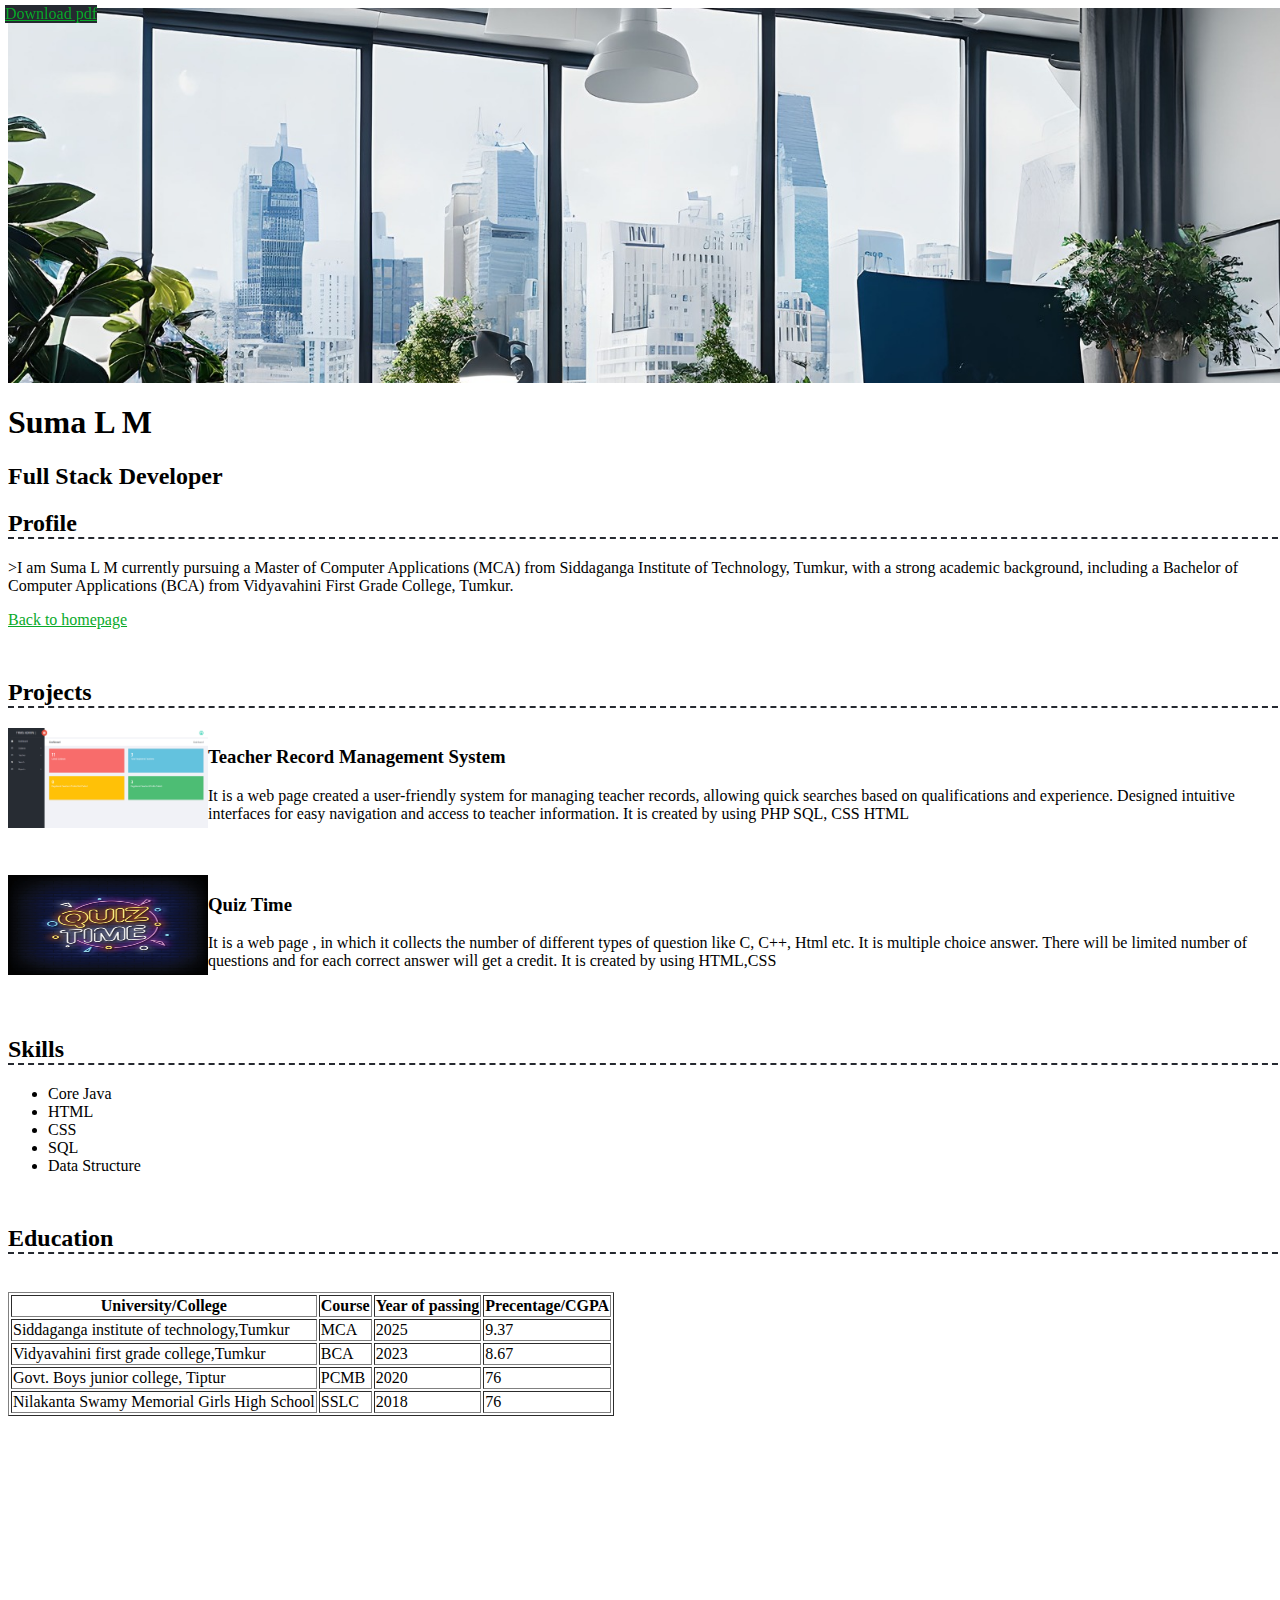
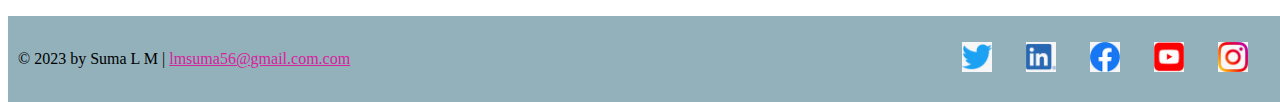
==== resume.html @ dc3380fc "Add files via upload" ====
<!DOCTYPE html>
<html lang="en">

<head>
  <meta charset="UTF-8">
  <meta name="viewport" content="width=device-width, initial-scale=1">
  <link rel="stylesheet" href="style.css">
  <title>resume page</title>
</head>

<body class="resume">
  <a class="btn download-link" href="../Suma l m .pdf">Download pdf

  </a>
  <!-- //  INTRO  // -->
  <header>
    <!-- Start content edits below this line. -->
    <h1>Suma L M</h1>
    <h2>Full Stack Developer</h2>

    <!-- End content edits here. -->
  </header>

  <main>
    <!-- //  PROFILE  // -->
    <section class="resume-section">
      <!-- Start content edits below this line. -->
      <h2>Profile</h2>
      <p>>I am Suma L M currently pursuing a Master of Computer Applications (MCA) from Siddaganga Institute of
        Technology,
        Tumkur, with a strong academic background, including a Bachelor of Computer Applications (BCA) from Vidyavahini
        First Grade College, Tumkur.</p>
      <a href="index.html">Back to homepage</a>

      <!-- End content edits here. -->
    </section>

    <!-- //  PROJECTS  // -->
    <section class="resume-section">
      <!-- Start content edits below this line. -->
      <h2>Projects</h2>
      <p></p>

      <!-- To add more items, copy this whole <section></section> block-->
      <section class="project-items">
        <img src="./TRMS.png" srcset="" alt="description of image" width="50px" height="100px">
        <h3>Teacher Record Management System</h3>
        <p>It is a web page created a user-friendly system for managing teacher records, allowing quick searches based
          on
          qualifications and experience.
          Designed intuitive interfaces for easy navigation and access to teacher information.
          It is created by using PHP SQL, CSS HTML</p>
        <br>
        <br>
        <img src="./quiz.jpg" srcset="" alt="description of image" width="50px" height="100px">
        <h3>Quiz Time</h3>
        <p> It is a web page , in which it collects the number of different types of question like C, C++, Html etc.
          It is multiple choice answer. There will be limited number of questions and for each correct answer will get a
          credit.
          It is created by using HTML,CSS</p>
      </section>

      <!-- End content edits here. -->
    </section>

    <!-- //  WORK EXPERIENCE  // -->
    <section class="resume-section">
      <!-- Start content edits below this line.  -->
      <h2>Skills</h2>

      <!-- To add more items, copy this whole <section></section> block -->
      <section>

        <ul>
          <li>Core Java</li>
          <li>HTML</li>
          <li>CSS</li>
          <li>SQL</li>
          <li>Data Structure</li>
        </ul>
      </section>

      <!-- End content edits here. -->
    </section>

    <!-- //  EDUCATION & CERTIFICATIONS  // -->
    <section class="resume-section">
      <!-- Start content edits below this line.  -->
      <h2>Education</h2>

      <!-- To add more items, copy this whole <section></section> block -->
      <section>
        <table border="1">
          <tr>
            <th>University/College</th>
            <th>Course</th>
            <th>Year of passing</th>
            <th>Precentage/CGPA</th>
          </tr>
          <tr>
            <td>Siddaganga institute of technology,Tumkur</td>
            <td>MCA</td>
            <td>2025</td>
            <td>9.37</td>
          </tr>
          <tr>
            <td>Vidyavahini first grade college,Tumkur</td>
            <td>BCA</td>
            <td>2023</td>
            <td>8.67</td>
          </tr>
          <tr>
            <td>Govt. Boys junior college, Tiptur</td>
            <td>PCMB</td>
            <td>2020</td>
            <td>76</td>
          </tr>
          <tr>
            <td>Nilakanta Swamy Memorial Girls High School</td>
            <td>SSLC</td>
            <td>2018</td>
            <td>76</td>
          </tr>
                  
        </table>

      </section>

      <!-- End content edits here. -->
    </section>
  </main>

  <!-- //  FOOTER INFO, SOCIAL MEDIA  // -->
  <footer>
    <!-- Start content edits below this line. -->
    <div class="footer">
      <p>© 2023 by Suma L M | <a href="lmsuma56@gmail.com">lmsuma56@gmail.com.com</a></p>

      <!-- Add or remove any networks. -->
      <ul class="tags">
        <li>
          <a href="https://www.twitter.com/" target="_blank"><img src="twitter.jpg" height="30" width="30"></a>
        </li>
        <li>
          <a href="https://www.linkdein.com/" target="_blank"><img src="linkdein.jpg" height="30" width="30"></a>
        </li>
        <li><a href="https://www.facebook.com/" target="_blank"><img src="facebook.jpg" height="30" width="30"></a></li>
        <li>
          <a href="https://www.youtube.com/" target="_blank"><img src="youtube.jpg" height="30" width="30"></a>
        </li>
        <li>
          <a href="https://www.instagram.com/" target="_blank"><img src="instagram.jpg" height="30" width="30"></a>
        </li>
      </ul>

      <!-- End content edits here. -->
    </div>
  </footer>
</body>

</html>
---- style.css ----
/* GLOBAL---------------*/
a{
    color:#09aa29;
}
a:hover{
    color: blanchedalmond;
}
footer a{
    color:rgb(215, 33, 157)
}
footer a:hover{
    color:rgb(219, 54, 234)
}
html{
    box-sizing: border-box;
}
*,*::before,*::after{
    box-sizing: inherit;
}
.btn{
background-color: #252930;
}
/* INDEX PAGE ---------------*/
.home{
    background-image: url(./dot.jpg);
  background-repeat: no-repeat;
  background-size:cover;
  display: flex;
  flex-direction:column ;
  
}

.home .content-wrapper
{
    background:#edebe6;
    flex: 1 0 auto;
    
}
.footer
{
    margin-top: 200px;
    background:#92b1bb;
    display: flex;
    justify-content: space-between;
    align-items:center; 
    padding: 10px;
   
}   

.tags{
    list-style-type: none;
    padding:0;
}
.tags li{
    display:inline-block;
    margin-right: 30px;
}
.tags img:hover{
    opacity: 0.0;
}
html,body{
    width:100%;
    height: 100%;
}
.content-wrapper{
    margin: 0 auto;
    width: 900px;
}
/* RESUME PAGE---------------*/
.resume header::before{
    background: url(./dot1.jpg);
    background-size:cover ;
    display:block;
    height: 375px;
    content:"";
}

.project-items{
    display: flow-root;
}
.project-items img{
    width:200px;
    float:left;
    margin-right: 0%;

}
.resume-section{
    margin-bottom: 50px;

}
.resume-section h2{
    border-bottom: 2px dashed #252930;
}
.download-link{
    position:fixed;
    top: 5px;
    left: 5px;
}
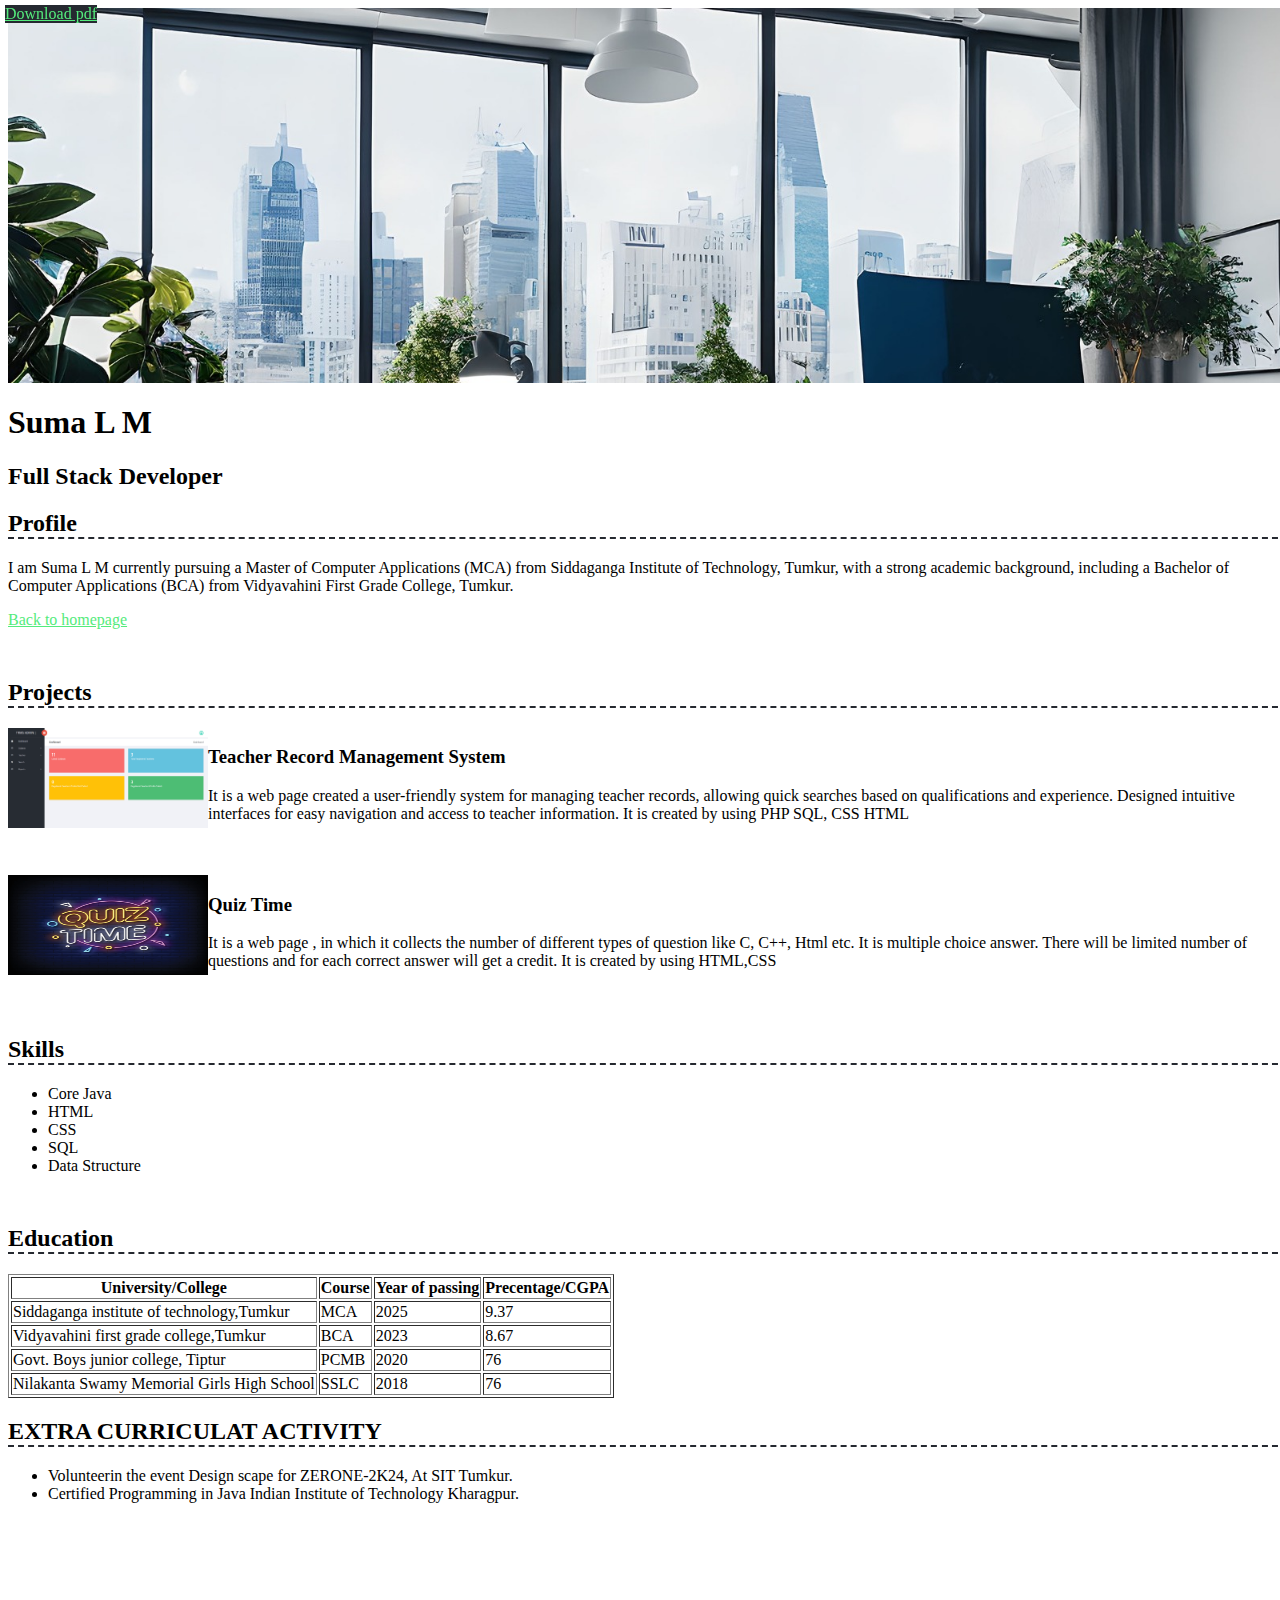
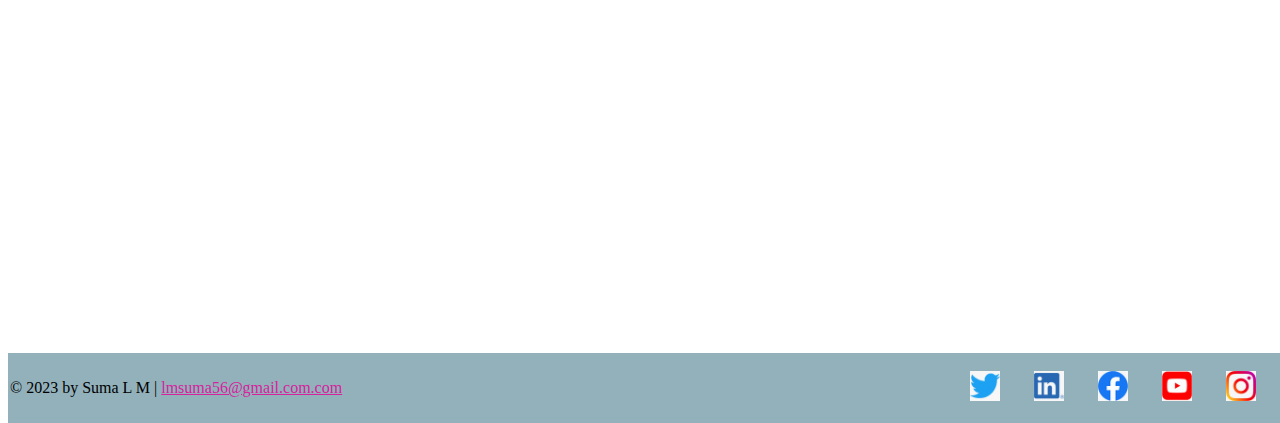
==== commit 7012fe83: "Add files via upload" ====
--- a/resume.html
+++ b/resume.html
@@ -9,7 +9,8 @@
 </head>
 
 <body class="resume">
-  <a class="btn download-link" href="../Suma l m .pdf">Download pdf
+  <div class="container">
+  <a class="btn download-link" href="./Suma l m .pdf">Download pdf
 
   </a>
   <!-- //  INTRO  // -->
@@ -26,7 +27,7 @@
     <section class="resume-section">
       <!-- Start content edits below this line. -->
       <h2>Profile</h2>
-      <p>>I am Suma L M currently pursuing a Master of Computer Applications (MCA) from Siddaganga Institute of
+      <p>I am Suma L M currently pursuing a Master of Computer Applications (MCA) from Siddaganga Institute of
         Technology,
         Tumkur, with a strong academic background, including a Bachelor of Computer Applications (BCA) from Vidyavahini
         First Grade College, Tumkur.</p>
@@ -121,10 +122,23 @@
             <td>2018</td>
             <td>76</td>
           </tr>
-                  
         </table>
+      </section>
+      <section class="resume-section">
+        <!-- Start content edits below this line.  -->
+        <h2>EXTRA CURRICULAT ACTIVITY</h2>
+  
+        <!-- To add more items, copy this whole <section></section> block -->
+        <section>
+          <ul><li>Volunteerin the event Design scape for ZERONE-2K24, At SIT Tumkur.</li>
+            <li>Certified Programming in Java Indian Institute of Technology Kharagpur.</li>
+          </ul>
+          
 
-      </section>
+
+
+
+
 
       <!-- End content edits here. -->
     </section>
@@ -156,6 +170,7 @@
       <!-- End content edits here. -->
     </div>
   </footer>
+  </div>
 </body>
 
 </html>--- a/style.css
+++ b/style.css
@@ -1,6 +1,6 @@
 /* GLOBAL---------------*/
 a{
-    color:#09aa29;
+    color:#54eb7c;
 }
 a:hover{
     color: blanchedalmond;
@@ -38,12 +38,12 @@
 }
 .footer
 {
-    margin-top: 200px;
+    margin-top: 450px;
     background:#92b1bb;
     display: flex;
     justify-content: space-between;
     align-items:center; 
-    padding: 10px;
+    padding: 2px;
    
 }   
 
@@ -65,6 +65,7 @@
 .content-wrapper{
     margin: 0 auto;
     width: 900px;
+    height:250px;
 }
 /* RESUME PAGE---------------*/
 .resume header::before{
@@ -96,8 +97,3 @@
     top: 5px;
     left: 5px;
 }
-
-
-
-
-
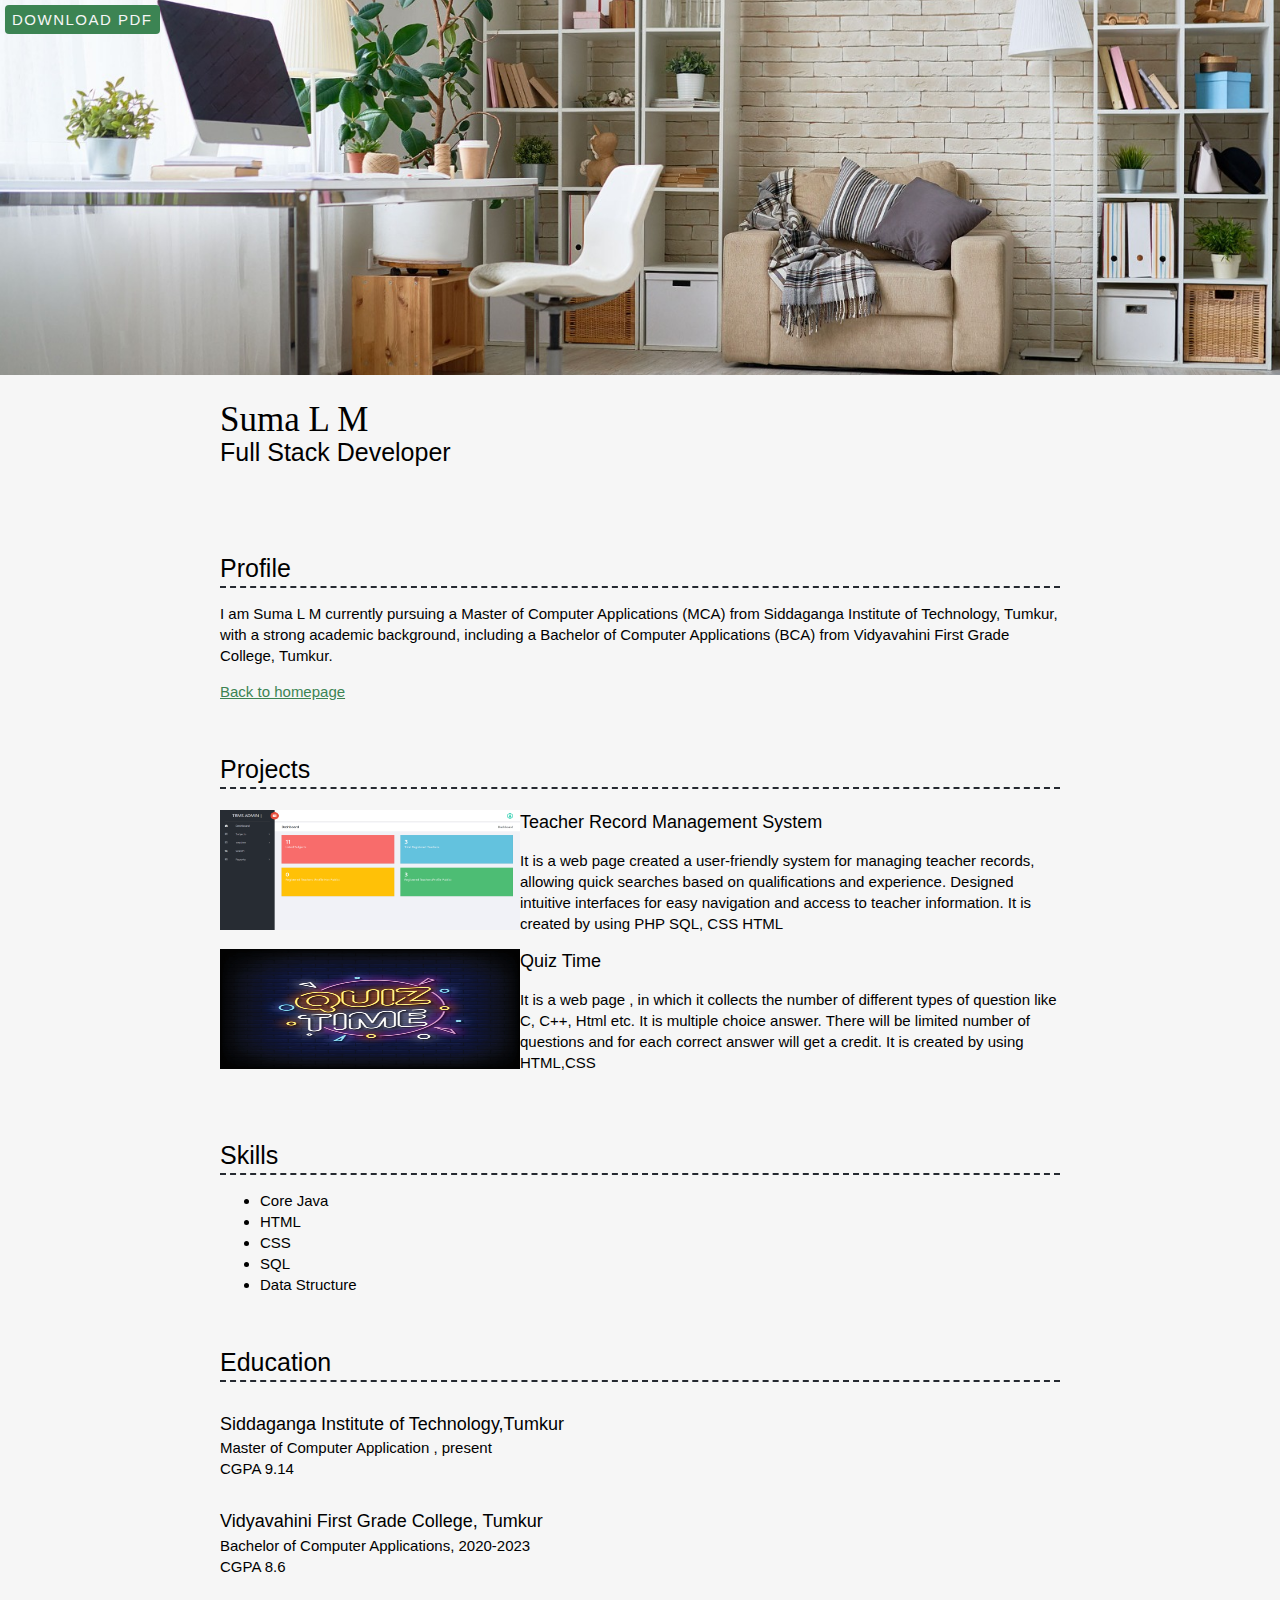
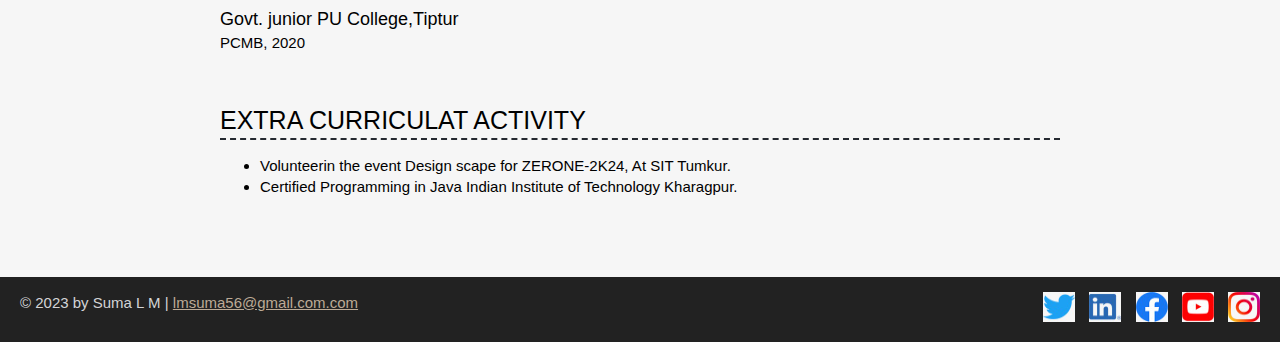
==== commit 5b524dde: "Add files via upload" ====
--- a/resume.html
+++ b/resume.html
@@ -9,20 +9,22 @@
 </head>
 
 <body class="resume">
-  <div class="container">
   <a class="btn download-link" href="./Suma l m .pdf">Download pdf
 
   </a>
   <!-- //  INTRO  // -->
   <header>
+  
+  <div class="content-wrapper">
     <!-- Start content edits below this line. -->
     <h1>Suma L M</h1>
     <h2>Full Stack Developer</h2>
+    <br>
 
     <!-- End content edits here. -->
   </header>
-
-  <main>
+<main class="content-wrapper">
+  
     <!-- //  PROFILE  // -->
     <section class="resume-section">
       <!-- Start content edits below this line. -->
@@ -40,26 +42,29 @@
     <section class="resume-section">
       <!-- Start content edits below this line. -->
       <h2>Projects</h2>
-      <p></p>
+      <br>
 
       <!-- To add more items, copy this whole <section></section> block-->
-      <section class="project-items">
-        <img src="./TRMS.png" srcset="" alt="description of image" width="50px" height="100px">
-        <h3>Teacher Record Management System</h3>
-        <p>It is a web page created a user-friendly system for managing teacher records, allowing quick searches based
-          on
-          qualifications and experience.
-          Designed intuitive interfaces for easy navigation and access to teacher information.
-          It is created by using PHP SQL, CSS HTML</p>
-        <br>
-        <br>
-        <img src="./quiz.jpg" srcset="" alt="description of image" width="50px" height="100px">
-        <h3>Quiz Time</h3>
-        <p> It is a web page , in which it collects the number of different types of question like C, C++, Html etc.
-          It is multiple choice answer. There will be limited number of questions and for each correct answer will get a
-          credit.
-          It is created by using HTML,CSS</p>
-      </section>
+      <div class="project-wrapper">
+        <section class="project-items">
+          <img src="./TRMS.png" srcset="" alt="description of image"width="30px" height="120px">
+          <h3>Teacher Record Management System</h3>
+          <p>It is a web page created a user-friendly system for managing teacher records, allowing quick searches based
+            on
+            qualifications and experience.
+            Designed intuitive interfaces for easy navigation and access to teacher information.
+            It is created by using PHP SQL, CSS HTML
+          </p>
+        </section>
+        <section class="project-items">
+          <img src="./quiz.jpg" srcset="" alt="description of image" width="30px" height="120px">
+          <h3>Quiz Time</h3>
+          <p> It is a web page , in which it collects the number of different types of question like C, C++, Html etc.
+            It is multiple choice answer. There will be limited number of questions and for each correct answer will get
+            a
+            credit.
+            It is created by using HTML,CSS</p>
+        </section>
 
       <!-- End content edits here. -->
     </section>
@@ -89,69 +94,47 @@
       <!-- Start content edits below this line.  -->
       <h2>Education</h2>
 
+      <section class="education-item">
+        <h3>Siddaganga Institute of Technology,Tumkur</h3>
+        <p>Master of Computer Application , present</p>
+        <p>CGPA 9.14</p>
+      </section>
+
+      <section class="education-item">
+        <h3>Vidyavahini First Grade College, Tumkur</h3>
+        <p>Bachelor of Computer Applications, 2020-2023</p>
+        <p>CGPA 8.6</p>
+      </section>
+
+      <section class="education-item">
+        <h3>Govt. junior PU College,Tiptur</h3>
+        <p>PCMB, 2020</p>
+      </section>
+    </section>
+  
+  <section class="resume-section">
+      <!-- Start content edits below this line.  -->
+      <h2>EXTRA CURRICULAT ACTIVITY</h2>
+      <section classs="education-item">
+
       <!-- To add more items, copy this whole <section></section> block -->
-      <section>
-        <table border="1">
-          <tr>
-            <th>University/College</th>
-            <th>Course</th>
-            <th>Year of passing</th>
-            <th>Precentage/CGPA</th>
-          </tr>
-          <tr>
-            <td>Siddaganga institute of technology,Tumkur</td>
-            <td>MCA</td>
-            <td>2025</td>
-            <td>9.37</td>
-          </tr>
-          <tr>
-            <td>Vidyavahini first grade college,Tumkur</td>
-            <td>BCA</td>
-            <td>2023</td>
-            <td>8.67</td>
-          </tr>
-          <tr>
-            <td>Govt. Boys junior college, Tiptur</td>
-            <td>PCMB</td>
-            <td>2020</td>
-            <td>76</td>
-          </tr>
-          <tr>
-            <td>Nilakanta Swamy Memorial Girls High School</td>
-            <td>SSLC</td>
-            <td>2018</td>
-            <td>76</td>
-          </tr>
-        </table>
-      </section>
-      <section class="resume-section">
-        <!-- Start content edits below this line.  -->
-        <h2>EXTRA CURRICULAT ACTIVITY</h2>
-  
-        <!-- To add more items, copy this whole <section></section> block -->
-        <section>
-          <ul><li>Volunteerin the event Design scape for ZERONE-2K24, At SIT Tumkur.</li>
-            <li>Certified Programming in Java Indian Institute of Technology Kharagpur.</li>
-          </ul>
-          
 
-
-
-
-
-
+      <ul>
+        <li>Volunteerin the event Design scape for ZERONE-2K24, At SIT Tumkur.</li>
+        <li>Certified Programming in Java Indian Institute of Technology Kharagpur.</li>
+      </ul>
       <!-- End content edits here. -->
     </section>
+  </section>
   </main>
 
   <!-- //  FOOTER INFO, SOCIAL MEDIA  // -->
   <footer>
     <!-- Start content edits below this line. -->
-    <div class="footer">
       <p>© 2023 by Suma L M | <a href="lmsuma56@gmail.com">lmsuma56@gmail.com.com</a></p>
 
       <!-- Add or remove any networks. -->
-      <ul class="tags">
+      <ul class="socials">
         <li>
           <a href="https://www.twitter.com/" target="_blank"><img src="twitter.jpg" height="30" width="30"></a>
         </li>
@@ -168,9 +151,6 @@
       </ul>
 
       <!-- End content edits here. -->
-    </div>
   </footer>
-  </div>
 </body>
-
 </html>--- a/style.css
+++ b/style.css
@@ -1,86 +1,247 @@
-/* GLOBAL---------------*/
-a{
-    color:#54eb7c;
-}
-a:hover{
-    color: blanchedalmond;
-}
-footer a{
-    color:rgb(215, 33, 157)
-}
-footer a:hover{
-    color:rgb(219, 54, 234)
-}
-html{
+
+html {   
     box-sizing: border-box;
-}
-*,*::before,*::after{
+    font-size: 62.5%; /* set default to 10px */
+}
+*, *:before, *:after {
     box-sizing: inherit;
 }
-.btn{
-background-color: #252930;
-}
-/* INDEX PAGE ---------------*/
-.home{
-    background-image: url(./dot.jpg);
-  background-repeat: no-repeat;
-  background-size:cover;
-  display: flex;
-  flex-direction:column ;
-  
-}
-
-.home .content-wrapper
-{
-    background:#edebe6;
+
+html, body {
+    height: 100%;
+}
+body {
+    background: #f6f6f6; 
+    margin: 0;
+    font-family: 'Open Sans', sans-serif;
+    font-size: 1.5rem;
+    line-height: 1.4;
+}
+h1, h2, h3 {
+    font-family: 'arial', cursive;
+    font-weight: 400;
+    margin: 0;
+}
+h1 {
+    font-size:35px;
+    line-height: 0.85;
+    font-family: 'algerian', cursive;
+
+    
+}
+h2 {
+    font-size:25px;
+    
+}
+h3 {
+    font-size:18px;
+}
+
+/* links */
+a {
+    color: #3c8453;
+}
+a:hover {
+    color: #bcaa96;
+    text-decoration: none;
+}
+footer a {
+    color: #bcaa96;
+}
+footer a:hover {
+    color: #3c8453;
+}
+.btn {
+    background: #3c8453;
+    color: #f6f6f6;
+    text-decoration: none;
+    text-transform: uppercase;
+    font-size: 1.2rem;
+    display: inline-block;
+    padding: 7px;
+    letter-spacing: 0.1em;
+    line-height: 1;
+    border-radius: 4px;
+}
+
+.content-wrapper {
+    margin: 0 auto;
+    padding: 30px;
+    max-width: 900px;
+}
+
+
+/* HOME
+------------------------------------*/
+.home {
+    background: url(./dot1.jpg) no-repeat;
+    background-size: cover;
+    display: flex;
+    flex-direction: column;
+}
+.home .content-wrapper {
     flex: 1 0 auto;
-    
-}
-.footer
-{
-    margin-top: 450px;
-    background:#92b1bb;
-    display: flex;
-    justify-content: space-between;
-    align-items:center; 
-    padding: 2px;
-   
-}   
-
-.tags{
+}
+.content-bg {
+    background: rgb(255 255 255 / 0.9);
+    padding: 30px;
+}
+@media screen and (max-width:650px){
+    .home .content-wrapper {
+        padding: 10px;
+    }
+    .content-bg {
+        padding: 20px;
+    }
+}
+
+
+/* RESUME
+------------------------------------*/
+.resume header::before {
+    background: url(./dot.jpg) center;
+    background-size: cover;
+    content: "";
+    display: block;
+    height: 375px;
+}
+.resume-section {
+    margin-bottom: 50px;
+}
+.resume-section h2 {
+    border-bottom: 2px dashed #d3d4d6;
+}
+.download-link {
+    position: fixed;
+    top: 5px;
+    left: 5px;
+    font-size: 1.5rem;
+}
+@media screen and (max-width: 1200px){
+    .download-link {
+        position: absolute;
+    }
+}
+@media screen and (max-width: 500px){
+    .resume header::before {
+        height: 200px;
+    }
+    h1 {
+        font-size: 5rem;
+    }
+    h2 {
+        font-size: 2.6rem;
+    }
+}
+
+
+/* Projects
+------------------------------------*/
+.project-item {
+    margin: 30px 0;
+}
+.project-item img {
+    width: 300px;
+}
+@media screen and (min-width:860px) {
+    .project-item {
+        display: flow-root;
+    }
+    .project-item img {
+        float: left;
+        margin-right: 20px;
+    }
+}
+@media screen and (min-width:650px) and (max-width:859px) {
+    .project-wrapper {
+        display: grid;
+        grid-template-columns: repeat(2, 1fr);
+        column-gap: 20px;
+    }
+    .project-item img {
+        width: 100%;
+    }
+}
+@media screen and (max-width:500px){
+    .project-item img {
+        width: 100%;
+        margin-bottom: 10px;
+    }
+}
+
+
+/* Work Experience
+------------------------------------*/
+.work-item {
+    margin: 30px 0;
+}
+.work-details p {
+    margin: 0;
+}
+
+@media screen and (min-width: 860px) {
+    .work-item {
+        display: grid;
+        grid-template-columns: 300px 1fr;
+        column-gap: 20px;
+    }
+    .work-summary p:first-child {
+        margin-top: 0;
+    }
+}
+
+
+/* Education
+------------------------------------*/
+.education-item {
+    margin: 30px 0;
+}
+.education-item p {
+    margin: 0;
+}
+
+
+
+/* FOOTER
+------------------------------------*/
+footer {
+    background: #222;
+    color: #d3d4d6;
+}
+.socials {
     list-style-type: none;
-    padding:0;
-}
-.tags li{
-    display:inline-block;
-    margin-right: 30px;
-}
-.tags img:hover{
-    opacity: 0.0;
-}
-html,body{
-    width:100%;
-    height: 100%;
-}
-.content-wrapper{
-    margin: 0 auto;
-    width: 900px;
-    height:250px;
-}
-/* RESUME PAGE---------------*/
-.resume header::before{
-    background: url(./dot1.jpg);
-    background-size:cover ;
-    display:block;
-    height: 375px;
-    content:"";
-}
-
+    padding: 0;
+}
+.socials li {
+    display: inline-block;
+    margin-left: 10px;
+}
+.socials img {
+    width: 32px;
+}
+.socials img:hover {
+    opacity: 0.5;
+}
+
+@media screen and (min-width: 860px){
+    footer {
+        display: flex;
+        justify-content: space-between;
+        padding: 0 20px;
+    }
+}
+@media screen and (max-width: 859px){
+    footer {
+        text-align: center;
+        padding: 10px;
+    }
+
+}
 .project-items{
     display: flow-root;
 }
 .project-items img{
-    width:200px;
+    width:300px;
     float:left;
     margin-right: 0%;
 
@@ -91,9 +252,4 @@
 }
 .resume-section h2{
     border-bottom: 2px dashed #252930;
-}
-.download-link{
-    position:fixed;
-    top: 5px;
-    left: 5px;
-}
+}